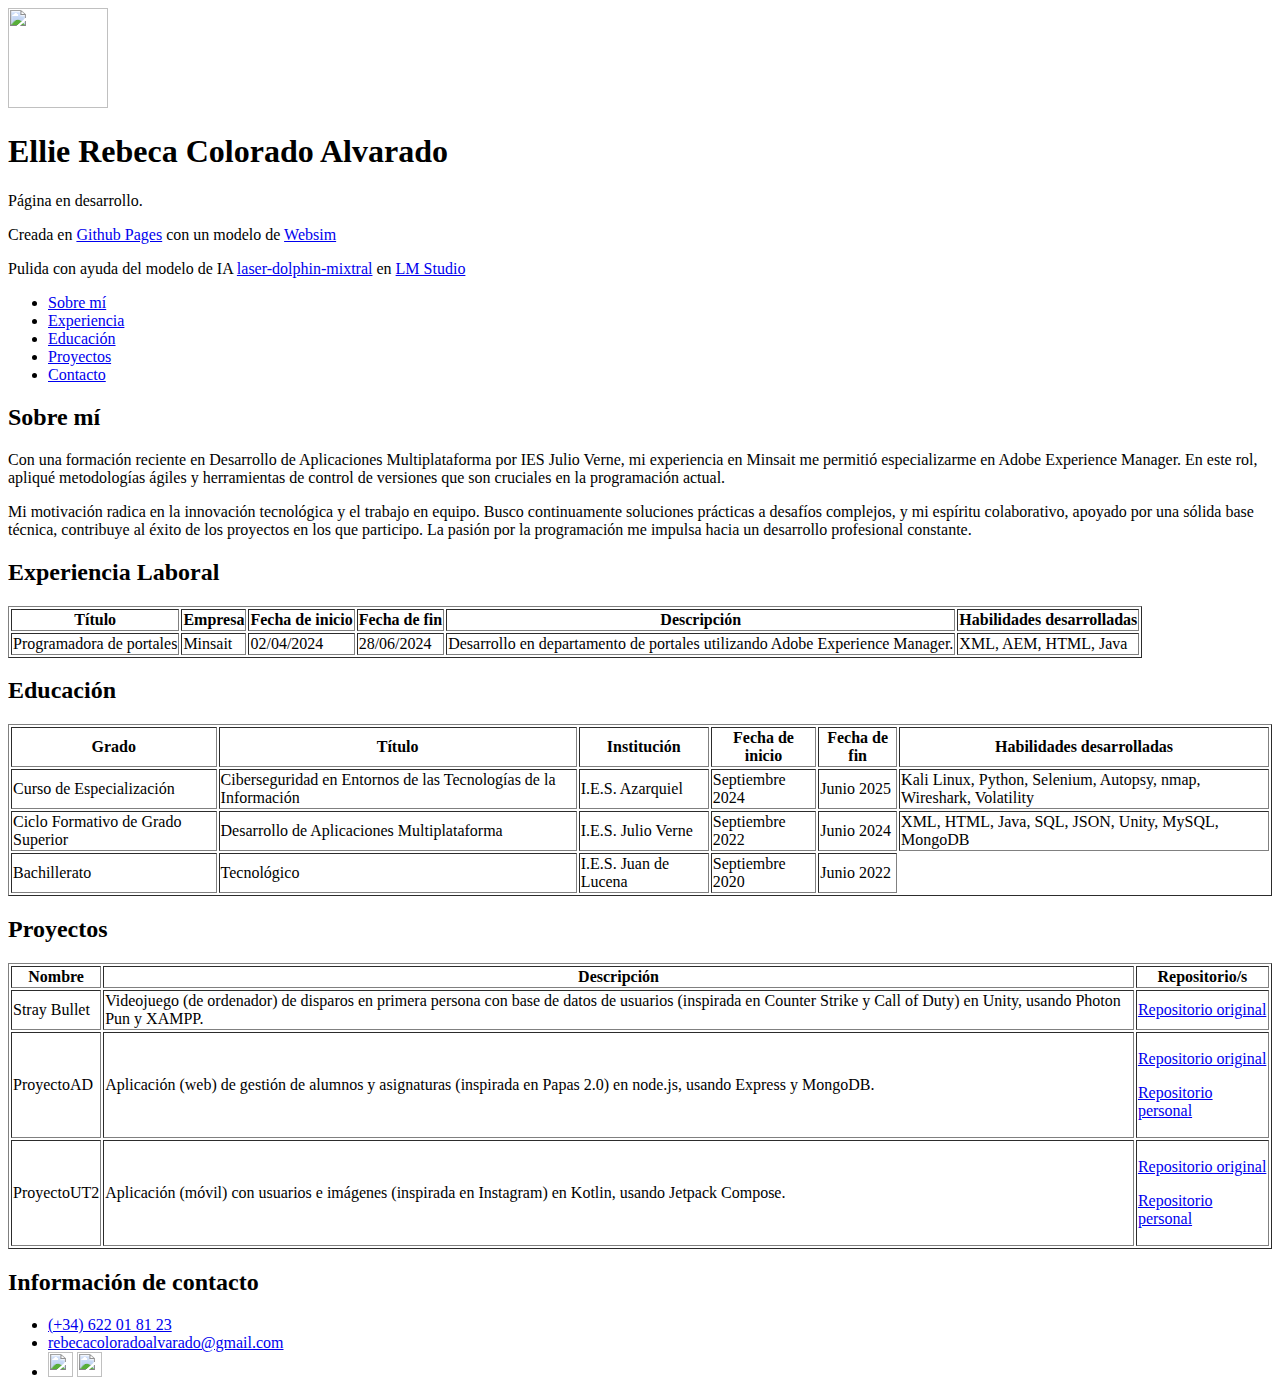
==== index.html @ 66a4c201 "Sustituido elliecolorado.github.io por elliecolorado" ====
<!DOCTYPE html>
<html lang="es">
  <head>
    <base href="https://elliecolorado/" />
    <meta charset="UTF-8" />
    <meta name="viewport" content="width=device-width, initial-scale=1.0" />
    <link rel="stylesheet" href="stylesheets/styles.css" />
    <title>Ellie Colorado - Desarrolladora de software</title>
  </head>

  <body>
    <header>
      <img width="100px" height="100px" src="images/FotoDePerfil.jpg" />
      <h1>Ellie Rebeca Colorado Alvarado</h1>
      <p>Página en desarrollo.</p>
      <p>Creada en <a href="https://pages.github.com">Github Pages</a> con un modelo de <a href="https://websim.ai/">Websim</a></p>
      <p>Pulida con ayuda del modelo de IA <a href="https://huggingface.co/TheBloke/laser-dolphin-mixtral-2x7b-dpo-GGUF">laser-dolphin-mixtral</a> en <a href="https://lmstudio.ai/">LM Studio</a></p>
    </header>
    <section id="nav">
      <nav>
        <ul>
          <li><a href="#about-me">Sobre mí</a></li>
          <li><a href="#experience">Experiencia</a></li>
          <li><a href="#education">Educación</a></li>
          <li><a href="#projects">Proyectos</a></li>
          <li><a href="#contact">Contacto</a></li>
        </ul>
      </nav>
    </section>

    <section id="about-me">
      <h2>Sobre mí</h2>
      <p>
        Con una formación reciente en Desarrollo de Aplicaciones Multiplataforma
        por IES Julio Verne, mi experiencia en Minsait me permitió
        especializarme en Adobe Experience Manager. En este rol, apliqué
        metodologías ágiles y herramientas de control de versiones que son
        cruciales en la programación actual.
      </p>
      <p>
        Mi motivación radica en la innovación tecnológica y el trabajo en
        equipo. Busco continuamente soluciones prácticas a desafíos complejos, y
        mi espíritu colaborativo, apoyado por una sólida base técnica,
        contribuye al éxito de los proyectos en los que participo. La pasión por
        la programación me impulsa hacia un desarrollo profesional constante.
      </p>
    </section>

    <section id="experience">
      <table border="1">
        <thead>
          <h2>Experiencia Laboral</h2>
        </thead>
        <tr>
          <th>Título</th>
          <th>Empresa</th>
          <th>Fecha de inicio</th>
          <th>Fecha de fin</th>
          <th>Descripción</th>
          <th>Habilidades desarrolladas</th>
        </tr>

        <tr>
          <td>Programadora de portales</td>
          <td>Minsait</td>
          <td>02/04/2024</td>
          <td>28/06/2024</td>
          <td>
            Desarrollo en departamento de portales utilizando Adobe Experience
            Manager.
          </td>
          <td>XML, AEM, HTML, Java</td>
        </tr>
      </table>
    </section>

    <section id="education">
      <table border="1">
        <thead>
          <h2>Educación</h2>
        </thead>
        <tr>
          <th>Grado</th>
          <th>Título</th>
          <th>Institución</th>
          <th>Fecha de inicio</th>
          <th>Fecha de fin</th>
          <th>Habilidades desarrolladas</th>
        </tr>
        <tr>
          <td>Curso de Especialización</td>
          <td>
            Ciberseguridad en Entornos de las Tecnologías de la Información
          </td>
          <td>I.E.S. Azarquiel</td>
          <td>Septiembre 2024</td>
          <td>Junio 2025</td>
          <td>
            Kali Linux, Python, Selenium, Autopsy, nmap, Wireshark, Volatility
          </td>
        </tr>

        <tr>
          <td>Ciclo Formativo de Grado Superior</td>
          <td>Desarrollo de Aplicaciones Multiplataforma</td>
          <td>I.E.S. Julio Verne</td>
          <td>Septiembre 2022</td>
          <td>Junio 2024</td>
          <td>XML, HTML, Java, SQL, JSON, Unity, MySQL, MongoDB</td>
        </tr>
        <tr>
          <td>Bachillerato</td>
          <td>Tecnológico</td>
          <td>I.E.S. Juan de Lucena</td>
          <td>Septiembre 2020</td>
          <td>Junio 2022</td>
        </tr>
      </table>
    </section>

    <section id="projects">
      <table border="1">
        <thead>
          <h2>Proyectos</h2>
        </thead>

        <tr>
          <th>Nombre</th>
          <th>Descripción</th>
          <th>Repositorio/s</th>
        </tr>

        <tr>
          <td>Stray Bullet</td>
          <td>
            Videojuego (de ordenador) de disparos en primera persona con base de
            datos de usuarios (inspirada en Counter Strike y Call of Duty) en
            Unity, usando Photon Pun y XAMPP.
          </td>
          <td>
            <a href="https://github.com/EllieColorado/Stray_Bullet"
              >Repositorio original</a
            >
          </td>
        </tr>

        <tr>
          <td>ProyectoAD</td>
          <td>
            Aplicación (web) de gestión de alumnos y asignaturas (inspirada en
            Papas 2.0) en node.js, usando Express y MongoDB.
          </td>
          <td>
            <p>
              <a href="https://github.com/OverlordKato/ProyectoAD"
                >Repositorio original</a
              >
            </p>
            <p>
              <a href="https://github.com/EllieColorado/ProyectoAD"
                >Repositorio personal</a
              >
            </p>
          </td>
        </tr>

        <tr>
          <td>ProyectoUT2</td>
          <td>
            Aplicación (móvil) con usuarios e imágenes (inspirada en Instagram)
            en Kotlin, usando Jetpack Compose.
          </td>
          <td>
            <p>
              <a href="https://github.com/ricardodr13/ProjectoUT2"
                >Repositorio original</a
              >
            </p>
            <p>
              <a href="https://github.com/EllieColorado/ProjectoUT2"
                >Repositorio personal</a
              >
            </p>
          </td>
        </tr>
      </table>
    </section>
    <section id="contact">
      <h2>Información de contacto</h2>
      <ul>
        <li><a href="tel:+34622018123">(+34) 622 01 81 23</a></li>
        <li>
          <a href="mailto:rebecacoloradoalvarado@gmail.com"
            >rebecacoloradoalvarado@gmail.com</a
          >
        </li>
        <li>
          <a href="https://www.linkedin.com/in/elliecolorado"
            ><img width="25px" height="25px" src="images/LogoLinkedin.png"
          /></a>
          <a href="https://wa.me/34622018123"
            ><img width="25px" height="25px" src="images/LogoWhatsapp.png"
          /></a>
        </li>
      </ul>
    </section>
  </body>
</html>
---- stylesheets/styles.css ----
body {
  font-family: Arial, sans-serif;
  line-height: 1.6;
  color: white;
  max-width: 800px;
  margin: 0 auto;
  padding: 20px;
  background-color: #2c3e50;
}

header {
  background-color: #3498db;
  color: white;
  text-align: center;
  padding: 1rem;
  margin-bottom: 2rem;
  border-radius: 5px;
}

h1 {
  margin: 0;
}

h2 {
  color: #3498db;
  border-bottom: 2px solid #3498db;
  padding-bottom: 0.5rem;
}

section {
  background-color: #34495e;
  margin-bottom: 2rem;
  padding: 1rem;
  border-radius: 5px;
  box-shadow: 0 2px 5px rgba(0, 0, 0, 0.1);
}

ul {
  list-style-type: none;
  padding-left: 0;
}

li {
  margin-bottom: 0.5rem;
}

.profile-photo {
  width: 100px;
  height: 100px;
}

nav ul {
  display: flex;
}

nav a {
  padding: 15px;
}

table{
  border-style: solid;
  border: 1
}
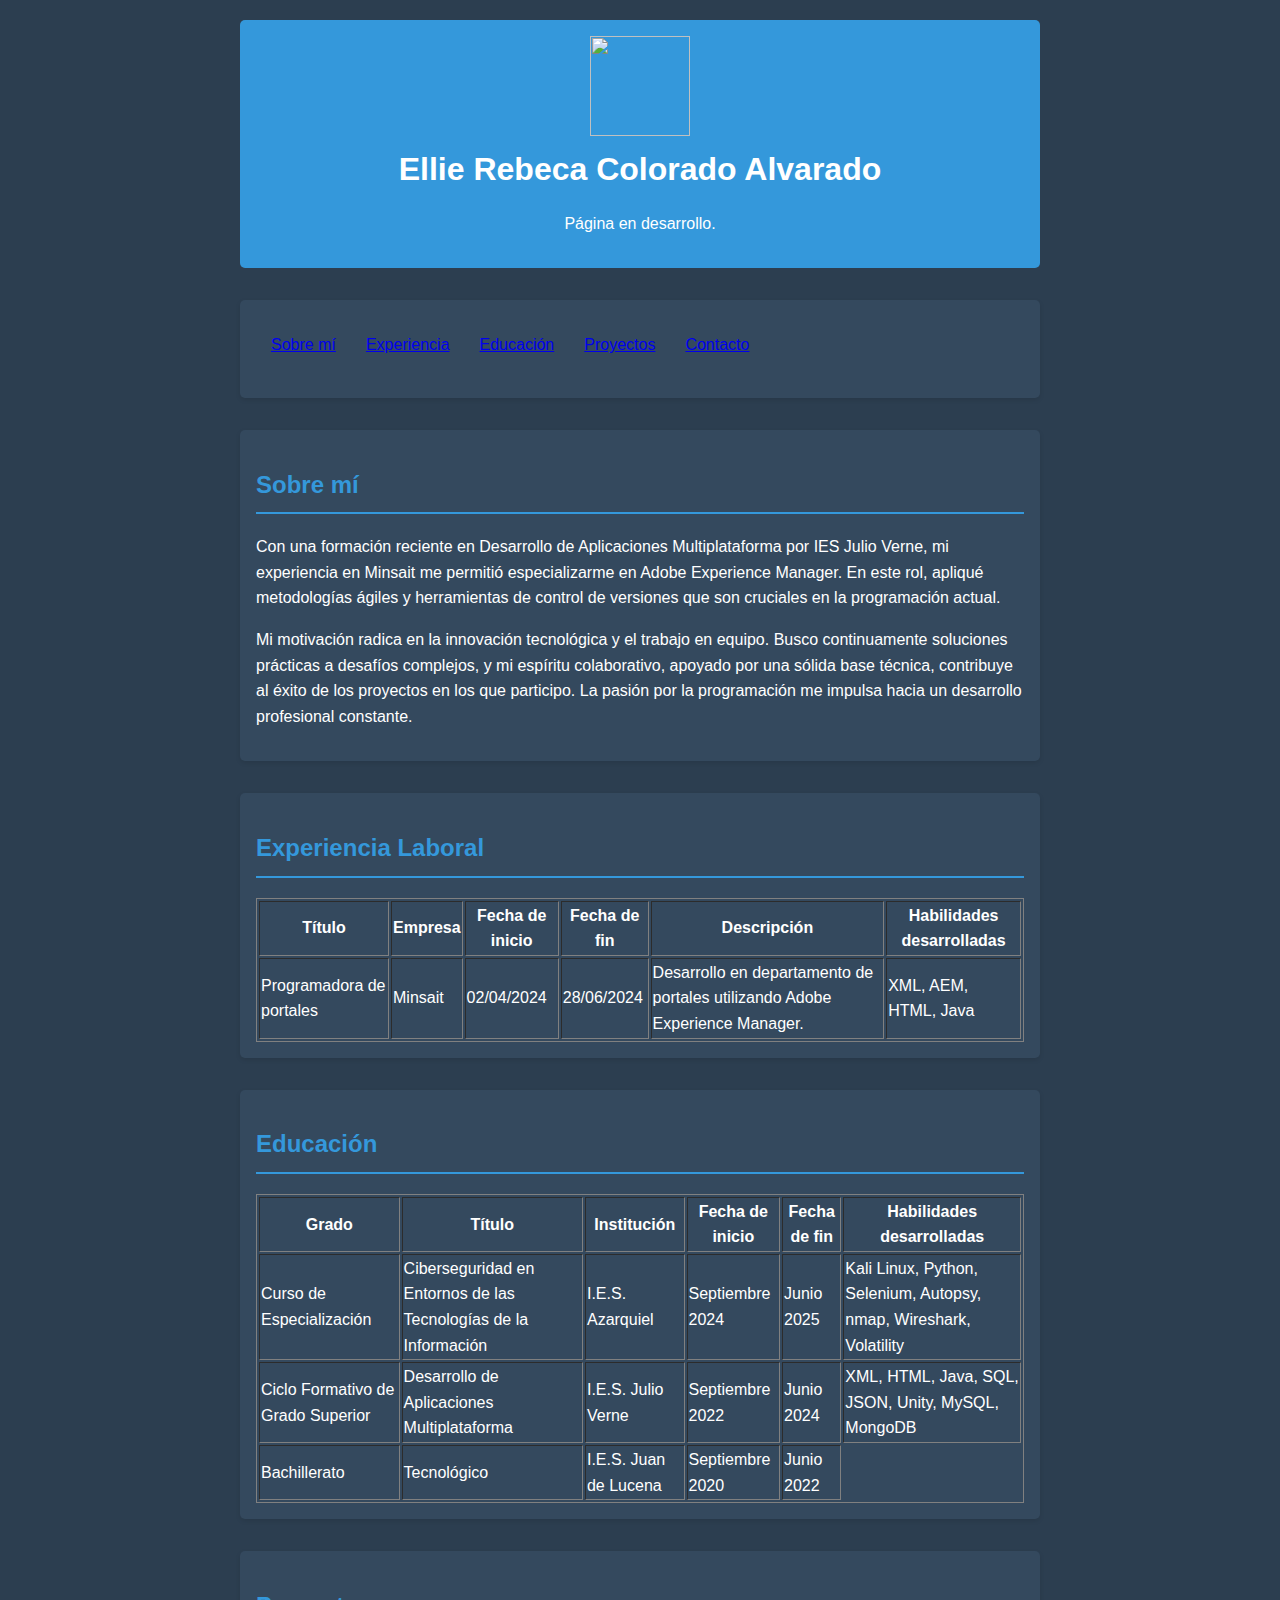
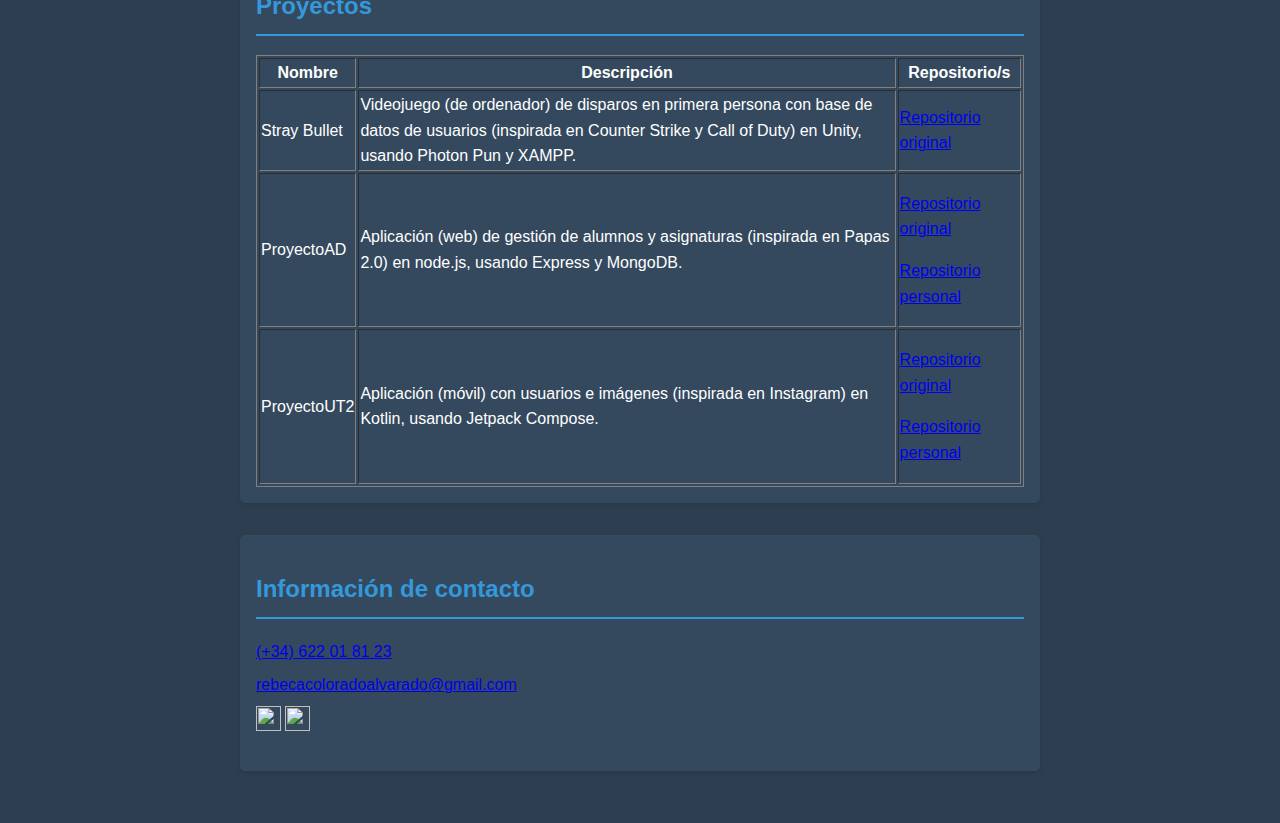
==== commit 7408e212: "Update index.html" ====
--- a/index.html
+++ b/index.html
@@ -1,7 +1,6 @@
 <!DOCTYPE html>
 <html lang="es">
   <head>
-    <base href="https://elliecolorado/" />
     <meta charset="UTF-8" />
     <meta name="viewport" content="width=device-width, initial-scale=1.0" />
     <link rel="stylesheet" href="stylesheets/styles.css" />
@@ -13,8 +12,6 @@
       <img width="100px" height="100px" src="images/FotoDePerfil.jpg" />
       <h1>Ellie Rebeca Colorado Alvarado</h1>
       <p>Página en desarrollo.</p>
-      <p>Creada en <a href="https://pages.github.com">Github Pages</a> con un modelo de <a href="https://websim.ai/">Websim</a></p>
-      <p>Pulida con ayuda del modelo de IA <a href="https://huggingface.co/TheBloke/laser-dolphin-mixtral-2x7b-dpo-GGUF">laser-dolphin-mixtral</a> en <a href="https://lmstudio.ai/">LM Studio</a></p>
     </header>
     <section id="nav">
       <nav>
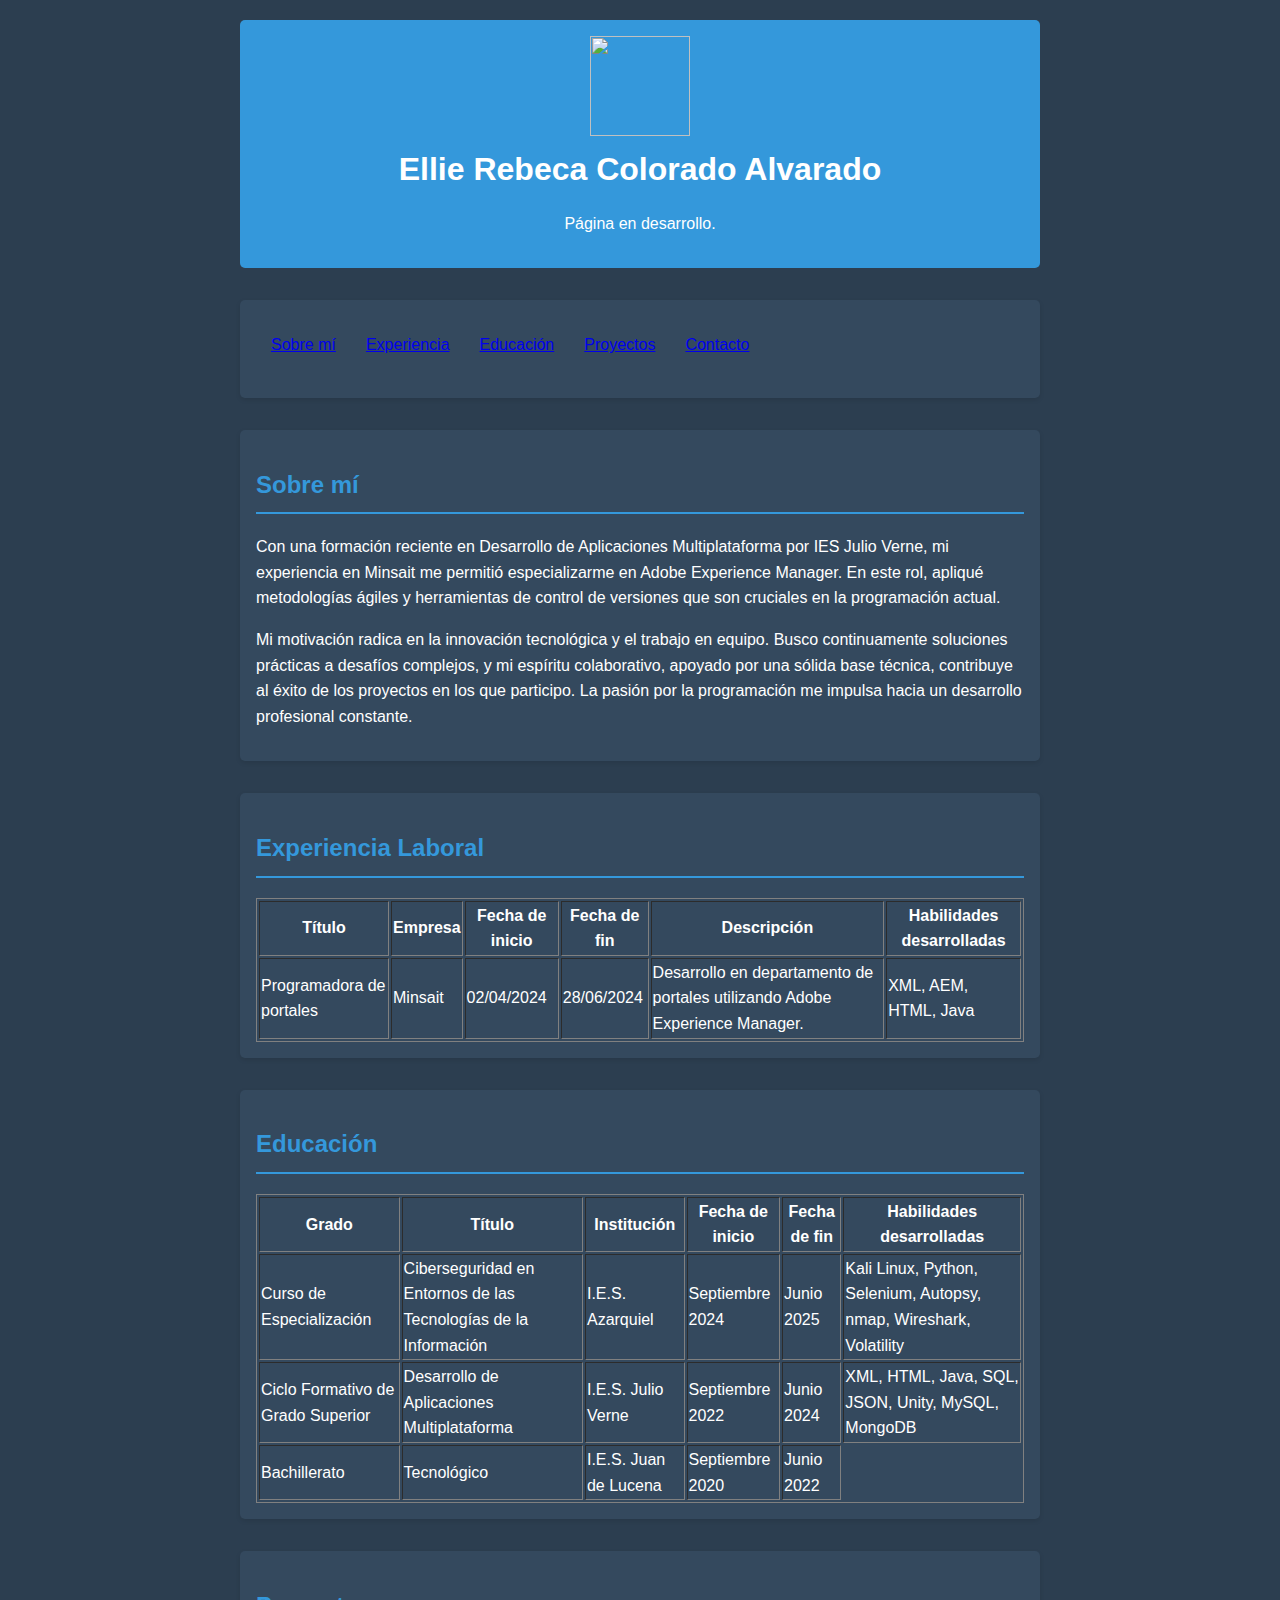
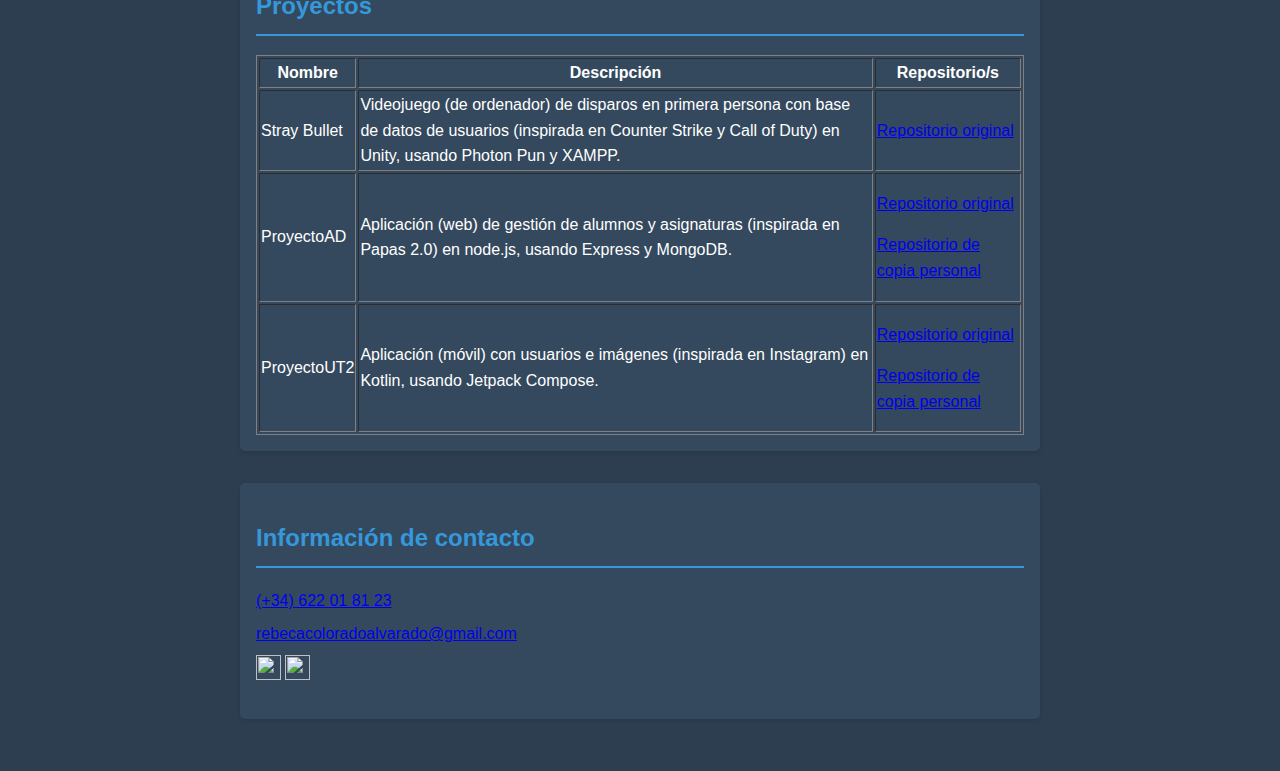
==== commit bcd20ade: "Actualizados enlaces a repositorios personales" ====
--- a/index.html
+++ b/index.html
@@ -135,7 +135,7 @@
             Unity, usando Photon Pun y XAMPP.
           </td>
           <td>
-            <a href="https://github.com/EllieColorado/Stray_Bullet"
+            <a href="https://codeberg.org/EllieColorado/Stray_Bullet"
               >Repositorio original</a
             >
           </td>
@@ -154,8 +154,8 @@
               >
             </p>
             <p>
-              <a href="https://github.com/EllieColorado/ProyectoAD"
-                >Repositorio personal</a
+              <a href="https://codeberg.org/EllieColorado/ProyectoAD"
+                >Repositorio de copia personal</a
               >
             </p>
           </td>
@@ -174,8 +174,8 @@
               >
             </p>
             <p>
-              <a href="https://github.com/EllieColorado/ProjectoUT2"
-                >Repositorio personal</a
+              <a href="https://codeberg.org/EllieColorado/ProjectoUT2"
+                >Repositorio de copia personal</a
               >
             </p>
           </td>
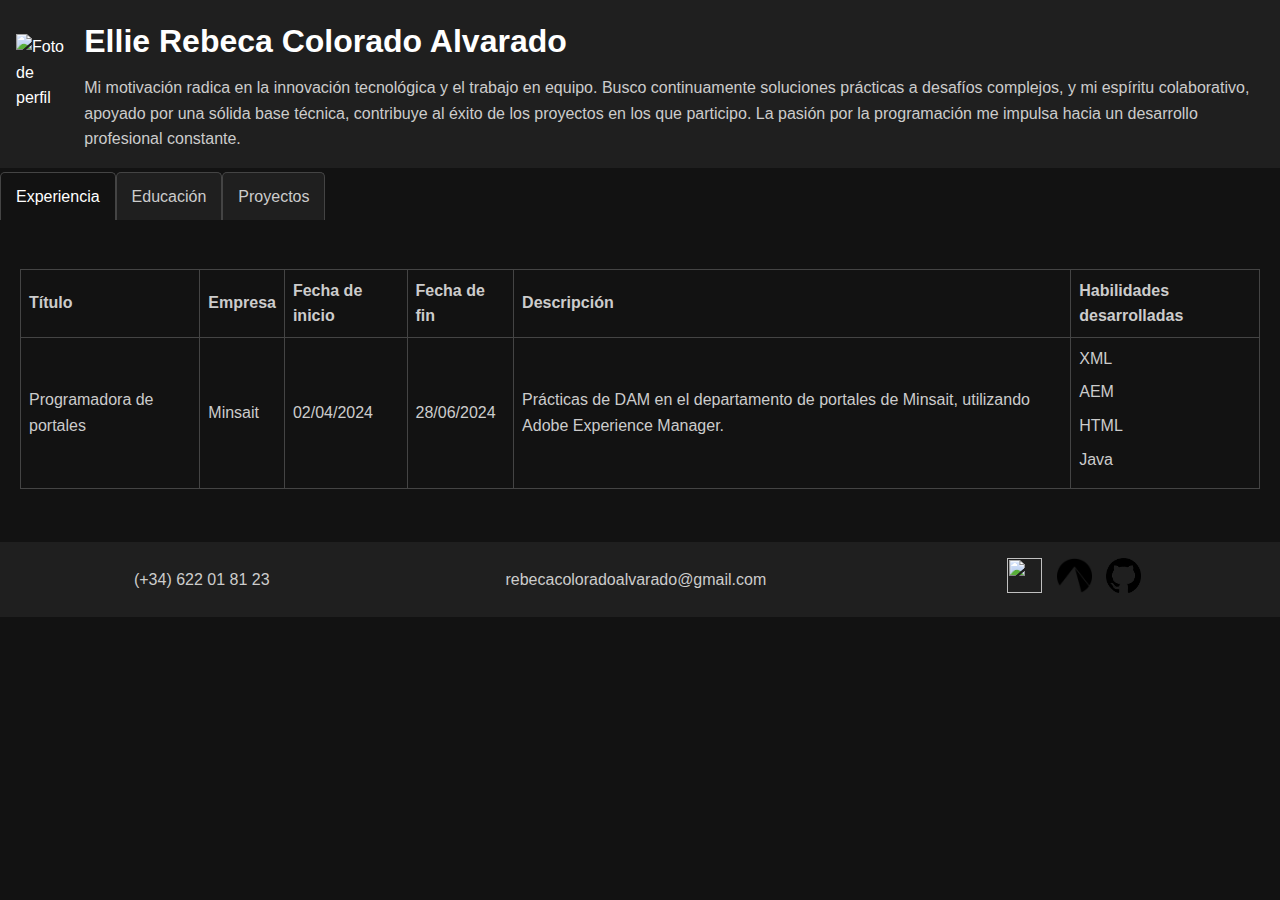
==== commit 5a32305c: "Mejorada la web (alineación a la izquierda, "modo oscuro", pestañas que aparecen y desaparecen, foot" ====
--- a/index.html
+++ b/index.html
@@ -1,205 +1,184 @@
 <!DOCTYPE html>
 <html lang="es">
-  <head>
-    <meta charset="UTF-8" />
-    <meta name="viewport" content="width=device-width, initial-scale=1.0" />
-    <link rel="stylesheet" href="stylesheets/styles.css" />
-    <title>Ellie Colorado - Desarrolladora de software</title>
-  </head>
 
-  <body>
-    <header>
-      <img width="100px" height="100px" src="images/FotoDePerfil.jpg" />
-      <h1>Ellie Rebeca Colorado Alvarado</h1>
-      <p>Página en desarrollo.</p>
-    </header>
-    <section id="nav">
-      <nav>
-        <ul>
-          <li><a href="#about-me">Sobre mí</a></li>
-          <li><a href="#experience">Experiencia</a></li>
-          <li><a href="#education">Educación</a></li>
-          <li><a href="#projects">Proyectos</a></li>
-          <li><a href="#contact">Contacto</a></li>
-        </ul>
-      </nav>
-    </section>
+<head>
+  <meta charset="UTF-8" />
+  <meta name="viewport" content="width=device-width, initial-scale=1.0" />
+  <link rel="stylesheet" href="stylesheets/styles.css" />
+  <link rel="shortcut icon" href="images/favicon.ico" type="image/x-icon">
+  <link rel="icon" href="images/favicon.ico" type="image/x-icon">
+  <title>Ellie Colorado - Desarrolladora de software</title>
+</head>
 
-    <section id="about-me">
-      <h2>Sobre mí</h2>
+<body>
+  <header>
+    <div class="header-content">
+      <img class="profile-photo" src="images/FotoDePerfil.jpg" alt="Foto de perfil" />
+      <div class="header-text">
+        <h1>Ellie Rebeca Colorado Alvarado</h1>
+        <p>
+          Mi motivación radica en la innovación tecnológica y el trabajo en equipo.
+          Busco continuamente soluciones prácticas a desafíos complejos, y mi
+          espíritu colaborativo, apoyado por una sólida base técnica, contribuye
+          al éxito de los proyectos en los que participo. La pasión por la
+          programación me impulsa hacia un desarrollo profesional constante.
+        </p>
+      </div>
+    </div>
+  </header>
+  <section id="nav">
+    <nav>
+      <ul>
+        <li><a href="#" class="active" onclick="openTab('experience')">Experiencia</a></li>
+        <li><a href="#" onclick="openTab('education')">Educación</a></li>
+        <li><a href="#" onclick="openTab('projects')">Proyectos</a></li>
+      </ul>
+    </nav>
+  </section>
+
+  <section id="experience" class="tab-content active">
+    <table>
+      <tr>
+        <th>Título</th>
+        <th>Empresa</th>
+        <th>Fecha de inicio</th>
+        <th>Fecha de fin</th>
+        <th>Descripción</th>
+        <th>Habilidades desarrolladas</th>
+      </tr>
+      <tr>
+        <td>Programadora de portales</td>
+        <td>Minsait</td>
+        <td>02/04/2024</td>
+        <td>28/06/2024</td>
+        <td>Prácticas de DAM en el departamento de portales de Minsait, utilizando Adobe Experience Manager.</td>
+        <td>
+          <ul>
+            <li>XML</li>
+            <li>AEM</li>
+            <li>HTML</li>
+            <li>Java</li>
+          </ul>
+        </td>
+      </tr>
+    </table>
+  </section>
+
+  <section id="education" class="tab-content">
+    <table>
+      <tr>
+        <th>Grado</th>
+        <th>Título</th>
+        <th>Institución</th>
+        <th>Fecha de inicio</th>
+        <th>Fecha de fin</th>
+        <th>Habilidades desarrolladas</th>
+      </tr>
+      <tr>
+        <td>Curso de Especialización</td>
+        <td>
+          Ciberseguridad en Entornos de las Tecnologías de la Información
+        </td>
+        <td>I.E.S. Azarquiel</td>
+        <td>Septiembre 2024</td>
+        <td>Junio 2025</td>
+        <td>
+          <ul>
+            <li>Kali Linux</li>
+            <li>Python</li>
+            <li>Selenium</li>
+            <li>Autopsy</li>
+            <li>nmap</li>
+            <li>Wireshark</li>
+            <li>Volatility</li>
+          </ul>
+        </td>
+      </tr>
+      <tr>
+        <td>Ciclo Formativo de Grado Superior</td>
+        <td>Desarrollo de Aplicaciones Multiplataforma</td>
+        <td>I.E.S. Julio Verne</td>
+        <td>Septiembre 2022</td>
+        <td>Junio 2024</td>
+        <td>
+          <ul>
+            <li>XML</li>
+            <li>HTML</li>
+            <li>Java</li>
+            <li>SQL</li>
+            <li>JSON</li>
+            <li>Unity</li>
+            <li>MySQL</li>
+            <li>MongoDB</li>
+          </ul>
+        </td>
+      </tr>
+      <tr>
+        <td>Bachillerato</td>
+        <td>Tecnológico</td>
+        <td>I.E.S. Juan de Lucena</td>
+        <td>Septiembre 2020</td>
+        <td>Junio 2022</td>
+      </tr>
+    </table>
+  </section>
+
+  <section id="projects" class="tab-content">
+    <table>
+      <tr>
+        <th>Nombre</th>
+        <th>Descripción</th>
+        <th>Repositorio/s</th>
+      </tr>
+      <tr>
+        <td>Stray Bullet</td>
+        <td>Videojuego de disparos en primera persona con base de datos MySQL, en Unity, usando Photon Pun y XAMPP.</td>
+        <td>
+          <ul>
+            <li><a href="https://codeberg.org/EllieColorado/Stray_Bullet">Repositorio original</a></li>
+          </ul>
+        </td>
+      </tr>
+      <tr>
+        <td>ProyectoAD</td>
+        <td>Aplicación (web) de gestión de alumnos y asignaturas (inspirada en Papas 2.0) en node.js, usando Express y
+          MongoDB.</td>
+        <td>
+          <ul>
+            <li><a href="https://github.com/OverlordKato/ProyectoAD">Repositorio original</a></li>
+            <li><a href="https://codeberg.org/EllieColorado/ProyectoAD">Repositorio de copia personal</a></li>
+          </ul>
+        </td>
+      </tr>
+      <tr>
+        <td>ProyectoUT2</td>
+        <td>Prototipo de aplicación (móvil) con usuarios e imágenes (inspirada en Instagram)
+          en Kotlin, usando Jetpack Compose.
+        </td>
+        <td>
+          <ul>
+            <li><a href="https://github.com/ricardodr13/ProjectoUT2">Repositorio original</a></li>
+            <li><a href="https://codeberg.org/EllieColorado/ProjectoUT2">Repositorio de copia personal</a></li>
+          </ul>
+        </td>
+      </tr>
+    </table>
+  </section>
+
+  <footer>
+    <div class="footer-content">
+      <p><a href="tel:+34622018123">(+34) 622 01 81 23</a></p>
+      <p><a href="mailto:rebecacoloradoalvarado@gmail.com">rebecacoloradoalvarado@gmail.com</a></p>
       <p>
-        Con una formación reciente en Desarrollo de Aplicaciones Multiplataforma
-        por IES Julio Verne, mi experiencia en Minsait me permitió
-        especializarme en Adobe Experience Manager. En este rol, apliqué
-        metodologías ágiles y herramientas de control de versiones que son
-        cruciales en la programación actual.
+        <a class="logo-mini" href="https://www.linkedin.com/in/elliecolorado"><img src="images/LogoLinkedin.png" ></a>
+        <a class="logo-mini" href="https://codeberg.org/EllieColorado"><img src="images/LogoCodeberg.png"></a>
+        <a class="logo-mini" href="https://github.com/EllieColorado"><img src="images/LogoGithub.png"></a>
       </p>
-      <p>
-        Mi motivación radica en la innovación tecnológica y el trabajo en
-        equipo. Busco continuamente soluciones prácticas a desafíos complejos, y
-        mi espíritu colaborativo, apoyado por una sólida base técnica,
-        contribuye al éxito de los proyectos en los que participo. La pasión por
-        la programación me impulsa hacia un desarrollo profesional constante.
-      </p>
-    </section>
+    </div>
+  </footer>
+  
 
-    <section id="experience">
-      <table border="1">
-        <thead>
-          <h2>Experiencia Laboral</h2>
-        </thead>
-        <tr>
-          <th>Título</th>
-          <th>Empresa</th>
-          <th>Fecha de inicio</th>
-          <th>Fecha de fin</th>
-          <th>Descripción</th>
-          <th>Habilidades desarrolladas</th>
-        </tr>
+  <script src="scripts/scripts.js"></script>
+</body>
 
-        <tr>
-          <td>Programadora de portales</td>
-          <td>Minsait</td>
-          <td>02/04/2024</td>
-          <td>28/06/2024</td>
-          <td>
-            Desarrollo en departamento de portales utilizando Adobe Experience
-            Manager.
-          </td>
-          <td>XML, AEM, HTML, Java</td>
-        </tr>
-      </table>
-    </section>
-
-    <section id="education">
-      <table border="1">
-        <thead>
-          <h2>Educación</h2>
-        </thead>
-        <tr>
-          <th>Grado</th>
-          <th>Título</th>
-          <th>Institución</th>
-          <th>Fecha de inicio</th>
-          <th>Fecha de fin</th>
-          <th>Habilidades desarrolladas</th>
-        </tr>
-        <tr>
-          <td>Curso de Especialización</td>
-          <td>
-            Ciberseguridad en Entornos de las Tecnologías de la Información
-          </td>
-          <td>I.E.S. Azarquiel</td>
-          <td>Septiembre 2024</td>
-          <td>Junio 2025</td>
-          <td>
-            Kali Linux, Python, Selenium, Autopsy, nmap, Wireshark, Volatility
-          </td>
-        </tr>
-
-        <tr>
-          <td>Ciclo Formativo de Grado Superior</td>
-          <td>Desarrollo de Aplicaciones Multiplataforma</td>
-          <td>I.E.S. Julio Verne</td>
-          <td>Septiembre 2022</td>
-          <td>Junio 2024</td>
-          <td>XML, HTML, Java, SQL, JSON, Unity, MySQL, MongoDB</td>
-        </tr>
-        <tr>
-          <td>Bachillerato</td>
-          <td>Tecnológico</td>
-          <td>I.E.S. Juan de Lucena</td>
-          <td>Septiembre 2020</td>
-          <td>Junio 2022</td>
-        </tr>
-      </table>
-    </section>
-
-    <section id="projects">
-      <table border="1">
-        <thead>
-          <h2>Proyectos</h2>
-        </thead>
-
-        <tr>
-          <th>Nombre</th>
-          <th>Descripción</th>
-          <th>Repositorio/s</th>
-        </tr>
-
-        <tr>
-          <td>Stray Bullet</td>
-          <td>
-            Videojuego (de ordenador) de disparos en primera persona con base de
-            datos de usuarios (inspirada en Counter Strike y Call of Duty) en
-            Unity, usando Photon Pun y XAMPP.
-          </td>
-          <td>
-            <a href="https://codeberg.org/EllieColorado/Stray_Bullet"
-              >Repositorio original</a
-            >
-          </td>
-        </tr>
-
-        <tr>
-          <td>ProyectoAD</td>
-          <td>
-            Aplicación (web) de gestión de alumnos y asignaturas (inspirada en
-            Papas 2.0) en node.js, usando Express y MongoDB.
-          </td>
-          <td>
-            <p>
-              <a href="https://github.com/OverlordKato/ProyectoAD"
-                >Repositorio original</a
-              >
-            </p>
-            <p>
-              <a href="https://codeberg.org/EllieColorado/ProyectoAD"
-                >Repositorio de copia personal</a
-              >
-            </p>
-          </td>
-        </tr>
-
-        <tr>
-          <td>ProyectoUT2</td>
-          <td>
-            Aplicación (móvil) con usuarios e imágenes (inspirada en Instagram)
-            en Kotlin, usando Jetpack Compose.
-          </td>
-          <td>
-            <p>
-              <a href="https://github.com/ricardodr13/ProjectoUT2"
-                >Repositorio original</a
-              >
-            </p>
-            <p>
-              <a href="https://codeberg.org/EllieColorado/ProjectoUT2"
-                >Repositorio de copia personal</a
-              >
-            </p>
-          </td>
-        </tr>
-      </table>
-    </section>
-    <section id="contact">
-      <h2>Información de contacto</h2>
-      <ul>
-        <li><a href="tel:+34622018123">(+34) 622 01 81 23</a></li>
-        <li>
-          <a href="mailto:rebecacoloradoalvarado@gmail.com"
-            >rebecacoloradoalvarado@gmail.com</a
-          >
-        </li>
-        <li>
-          <a href="https://www.linkedin.com/in/elliecolorado"
-            ><img width="25px" height="25px" src="images/LogoLinkedin.png"
-          /></a>
-          <a href="https://wa.me/34622018123"
-            ><img width="25px" height="25px" src="images/LogoWhatsapp.png"
-          /></a>
-        </li>
-      </ul>
-    </section>
-  </body>
-</html>
+</html>--- a/stylesheets/styles.css
+++ b/stylesheets/styles.css
@@ -1,63 +1,150 @@
 body {
-  font-family: Arial, sans-serif;
+  font-family: Arial;
   line-height: 1.6;
-  color: white;
-  max-width: 800px;
-  margin: 0 auto;
-  padding: 20px;
-  background-color: #2c3e50;
+  color: #cccccc;
+  background-color: #121212;
+  margin: 0;
+  padding: 0;
 }
 
 header {
-  background-color: #3498db;
-  color: white;
-  text-align: center;
+  background-color: #1f1f1f;
+  color: #ffffff;
   padding: 1rem;
-  margin-bottom: 2rem;
-  border-radius: 5px;
+  margin-bottom: 1rem;
 }
 
-h1 {
+.header-content {
+  display: flex;
+  align-items: center;
+}
+
+.profile-photo {
+  width: 100px;
+  height: 100px;
+  margin-right: 20px; /* Espacio entre la foto y el texto */
+}
+
+.header-text h1 {
   margin: 0;
+  color: #ffffff;
+}
+
+.header-text p {
+  margin: 0.5rem 0 0 0;
+  color: #cccccc;
 }
 
 h2 {
-  color: #3498db;
-  border-bottom: 2px solid #3498db;
+  color: #cccccc;
+  border-bottom: 2px solid #444444;
   padding-bottom: 0.5rem;
 }
 
 section {
-  background-color: #34495e;
   margin-bottom: 2rem;
-  padding: 1rem;
-  border-radius: 5px;
-  box-shadow: 0 2px 5px rgba(0, 0, 0, 0.1);
+  padding: 0;
 }
 
 ul {
   list-style-type: none;
   padding-left: 0;
+  margin: 0;
 }
 
 li {
   margin-bottom: 0.5rem;
 }
 
-.profile-photo {
-  width: 100px;
-  height: 100px;
-}
-
 nav ul {
   display: flex;
+  margin: 0;
+  padding: 0;
 }
 
 nav a {
   padding: 15px;
+  color: #cccccc;
+  text-decoration: none;
+  border: 1px solid #444444;
+  border-bottom: none;
+  border-top-left-radius: 5px;
+  border-top-right-radius: 5px;
+  background-color: #1f1f1f;
+  position: relative;
+  z-index: 1;
 }
 
-table{
+nav a.active {
+  color: #ffffff;
+  border: 1px solid #444444;
+  border-bottom: none;
+  border-top-left-radius: 5px;
+  border-top-right-radius: 5px;
+  background-color: #121212;
+  z-index: 2;
+}
+
+nav a:hover {
+  background-color: #333333;
+}
+
+table {
   border-style: solid;
-  border: 1
+  border: 1px solid #444444;
+  width: 100%;
+  border-collapse: collapse;
+}
+
+table th, table td {
+  border: 1px solid #444444;
+  padding: 8px;
+  text-align: left;
+}
+
+.tab-content {
+  display: none;
+  border: none;
+  padding: 20px;
+  background-color: #121212;
+  position: relative;
+  top: -1px;
+  z-index: 0;
+}
+
+.tab-content.active {
+  display: block;
+}
+
+footer {
+  background-color: #1f1f1f;
+  color: #cccccc;
+  padding: 1rem;
+  text-align: center;
+}
+
+.footer-content {
+  display: flex;
+  justify-content: space-around;
+  align-items: center;
+}
+
+.footer-content p {
+  margin: 0;
+}
+
+.footer-content a {
+  color: #cccccc;
+  text-decoration: none;
+}
+
+.footer-content a:hover {
+  color: #ffffff;
+}
+
+.logo-mini img{
+  height: 35px;
+  width: 35px;
+  padding-left: 5px;
+  padding-right: 5px;
 }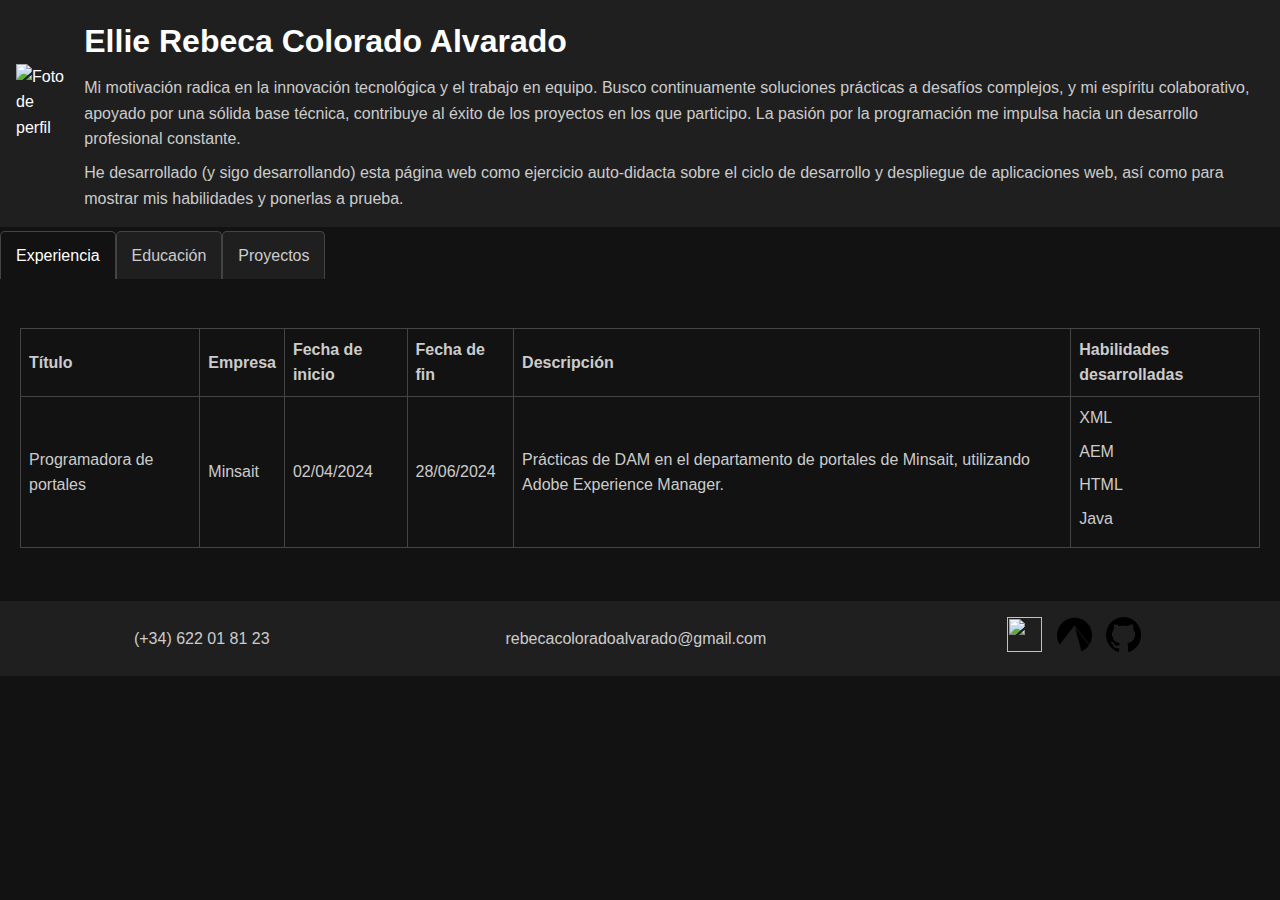
==== commit 61e8f1fa: "Descripción modificada" ====
--- a/index.html
+++ b/index.html
@@ -23,6 +23,8 @@
           al éxito de los proyectos en los que participo. La pasión por la
           programación me impulsa hacia un desarrollo profesional constante.
         </p>
+        <p>He desarrollado (y sigo desarrollando) esta página web como ejercicio auto-didacta sobre el ciclo de
+          desarrollo y despliegue de aplicaciones web, así como para mostrar mis habilidades y ponerlas a prueba.</p>
       </div>
     </div>
   </header>
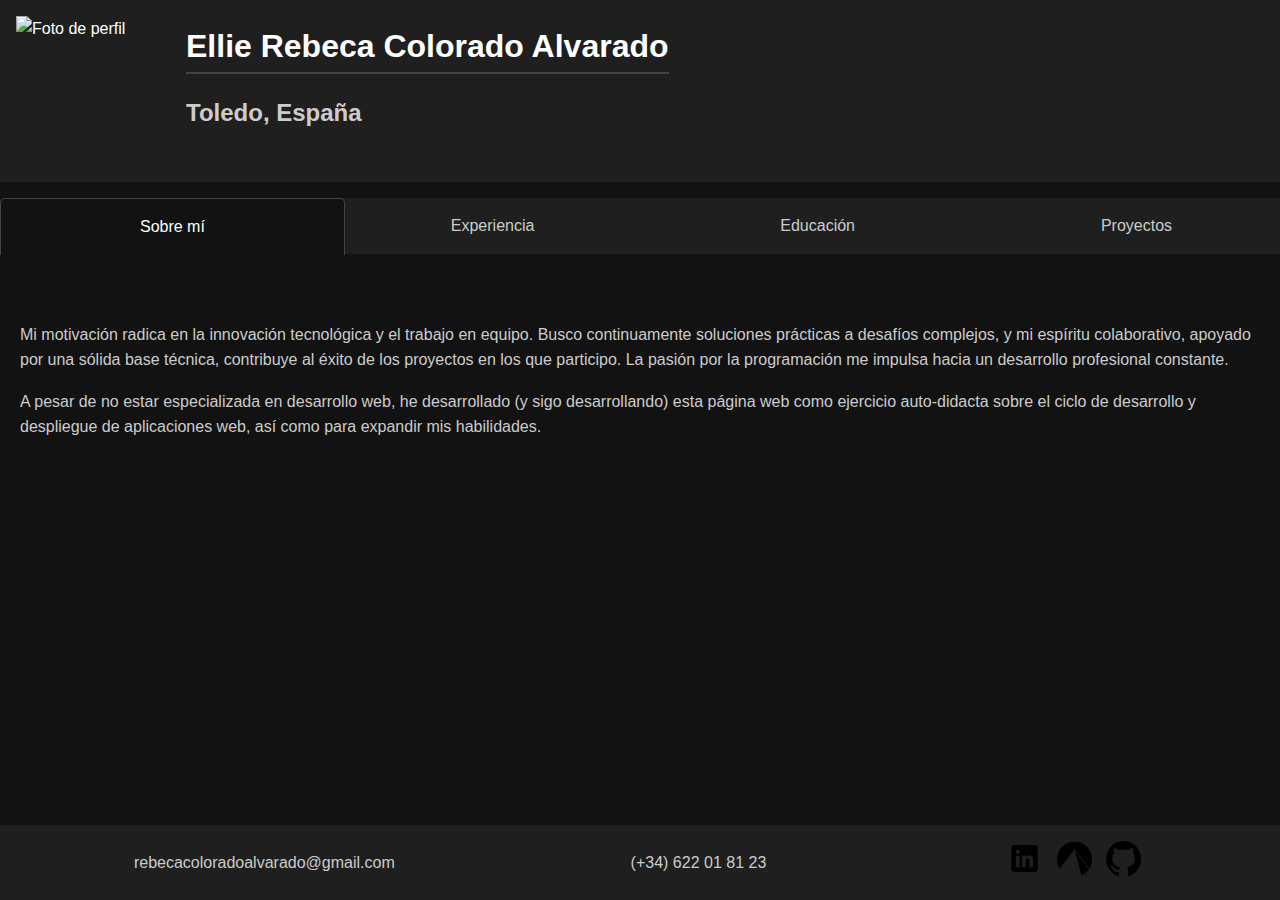
==== commit b3560419: "Versión 2 (el nav se ha extendido a lo ancho de la página, se ha cambiado cómo se muestran los proye" ====
--- a/index.html
+++ b/index.html
@@ -11,176 +11,231 @@
 </head>
 
 <body>
-  <header>
-    <div class="header-content">
-      <img class="profile-photo" src="images/FotoDePerfil.jpg" alt="Foto de perfil" />
-      <div class="header-text">
-        <h1>Ellie Rebeca Colorado Alvarado</h1>
-        <p>
-          Mi motivación radica en la innovación tecnológica y el trabajo en equipo.
-          Busco continuamente soluciones prácticas a desafíos complejos, y mi
-          espíritu colaborativo, apoyado por una sólida base técnica, contribuye
-          al éxito de los proyectos en los que participo. La pasión por la
-          programación me impulsa hacia un desarrollo profesional constante.
-        </p>
-        <p>He desarrollado (y sigo desarrollando) esta página web como ejercicio auto-didacta sobre el ciclo de
-          desarrollo y despliegue de aplicaciones web, así como para mostrar mis habilidades y ponerlas a prueba.</p>
-      </div>
-    </div>
-  </header>
-  <section id="nav">
-    <nav>
-      <ul>
-        <li><a href="#" class="active" onclick="openTab('experience')">Experiencia</a></li>
-        <li><a href="#" onclick="openTab('education')">Educación</a></li>
-        <li><a href="#" onclick="openTab('projects')">Proyectos</a></li>
-      </ul>
-    </nav>
-  </section>
-
-  <section id="experience" class="tab-content active">
-    <table>
-      <tr>
-        <th>Título</th>
-        <th>Empresa</th>
-        <th>Fecha de inicio</th>
-        <th>Fecha de fin</th>
-        <th>Descripción</th>
-        <th>Habilidades desarrolladas</th>
-      </tr>
-      <tr>
-        <td>Programadora de portales</td>
-        <td>Minsait</td>
-        <td>02/04/2024</td>
-        <td>28/06/2024</td>
-        <td>Prácticas de DAM en el departamento de portales de Minsait, utilizando Adobe Experience Manager.</td>
-        <td>
-          <ul>
-            <li>XML</li>
-            <li>AEM</li>
-            <li>HTML</li>
-            <li>Java</li>
-          </ul>
-        </td>
-      </tr>
-    </table>
-  </section>
-
-  <section id="education" class="tab-content">
-    <table>
-      <tr>
-        <th>Grado</th>
-        <th>Título</th>
-        <th>Institución</th>
-        <th>Fecha de inicio</th>
-        <th>Fecha de fin</th>
-        <th>Habilidades desarrolladas</th>
-      </tr>
-      <tr>
-        <td>Curso de Especialización</td>
-        <td>
-          Ciberseguridad en Entornos de las Tecnologías de la Información
-        </td>
-        <td>I.E.S. Azarquiel</td>
-        <td>Septiembre 2024</td>
-        <td>Junio 2025</td>
-        <td>
-          <ul>
-            <li>Kali Linux</li>
-            <li>Python</li>
-            <li>Selenium</li>
-            <li>Autopsy</li>
-            <li>nmap</li>
-            <li>Wireshark</li>
-            <li>Volatility</li>
-          </ul>
-        </td>
-      </tr>
-      <tr>
-        <td>Ciclo Formativo de Grado Superior</td>
-        <td>Desarrollo de Aplicaciones Multiplataforma</td>
-        <td>I.E.S. Julio Verne</td>
-        <td>Septiembre 2022</td>
-        <td>Junio 2024</td>
-        <td>
-          <ul>
-            <li>XML</li>
-            <li>HTML</li>
-            <li>Java</li>
-            <li>SQL</li>
-            <li>JSON</li>
-            <li>Unity</li>
-            <li>MySQL</li>
-            <li>MongoDB</li>
-          </ul>
-        </td>
-      </tr>
-      <tr>
-        <td>Bachillerato</td>
-        <td>Tecnológico</td>
-        <td>I.E.S. Juan de Lucena</td>
-        <td>Septiembre 2020</td>
-        <td>Junio 2022</td>
-      </tr>
-    </table>
-  </section>
-
-  <section id="projects" class="tab-content">
-    <table>
-      <tr>
-        <th>Nombre</th>
-        <th>Descripción</th>
-        <th>Repositorio/s</th>
-      </tr>
-      <tr>
-        <td>Stray Bullet</td>
-        <td>Videojuego de disparos en primera persona con base de datos MySQL, en Unity, usando Photon Pun y XAMPP.</td>
-        <td>
-          <ul>
-            <li><a href="https://codeberg.org/EllieColorado/Stray_Bullet">Repositorio original</a></li>
-          </ul>
-        </td>
-      </tr>
-      <tr>
-        <td>ProyectoAD</td>
-        <td>Aplicación (web) de gestión de alumnos y asignaturas (inspirada en Papas 2.0) en node.js, usando Express y
-          MongoDB.</td>
-        <td>
-          <ul>
-            <li><a href="https://github.com/OverlordKato/ProyectoAD">Repositorio original</a></li>
-            <li><a href="https://codeberg.org/EllieColorado/ProyectoAD">Repositorio de copia personal</a></li>
-          </ul>
-        </td>
-      </tr>
-      <tr>
-        <td>ProyectoUT2</td>
-        <td>Prototipo de aplicación (móvil) con usuarios e imágenes (inspirada en Instagram)
-          en Kotlin, usando Jetpack Compose.
-        </td>
-        <td>
-          <ul>
-            <li><a href="https://github.com/ricardodr13/ProjectoUT2">Repositorio original</a></li>
-            <li><a href="https://codeberg.org/EllieColorado/ProjectoUT2">Repositorio de copia personal</a></li>
-          </ul>
-        </td>
-      </tr>
-    </table>
-  </section>
+  <div class="container">
+    <header>
+      <div class="header-content">
+        <img class="profile-photo" src="images/FotoDePerfil.jpg" alt="Foto de perfil" />
+        <div class="header-text">
+          <h1>Ellie Rebeca Colorado Alvarado</h1>
+          <h2>Toledo, España</h2>
+        </div>
+      </div>
+    </header>
+    <section id="nav">
+      <nav>
+        <ul>
+          <li><a href="#" class="active" onclick="openTab('about-me')">Sobre mí</a></li>
+          <li><a href="#" onclick="openTab('experience')">Experiencia</a></li>
+          <li><a href="#" onclick="openTab('education')">Educación</a></li>
+          <li><a href="#" onclick="openTab('projects')">Proyectos</a></li>
+        </ul>
+      </nav>
+    </section>
+
+    <section id="about-me" class="tab-content active">
+      <p>
+        Mi motivación radica en la innovación tecnológica y el trabajo en equipo.
+        Busco continuamente soluciones prácticas a desafíos complejos, y mi
+        espíritu colaborativo, apoyado por una sólida base técnica, contribuye
+        al éxito de los proyectos en los que participo. La pasión por la
+        programación me impulsa hacia un desarrollo profesional constante.
+      </p>
+      <p>
+        A pesar de no estar especializada en desarrollo web, he desarrollado (y sigo desarrollando) esta página web como
+        ejercicio auto-didacta sobre el ciclo de desarrollo y despliegue de aplicaciones web, así como para expandir mis
+        habilidades.
+      </p>
+    </section>
+
+    <section id="experience" class="tab-content">
+      <table>
+        <tr>
+          <th>Empresa</th>
+          <th>Posición</th>
+          <th>Periodo</th>
+          <th>Descripción</th>
+          <th>Habilidades desarrolladas</th>
+        </tr>
+        <tr>
+          <td><img class="org-logo" src="images/logos/LogoMinsait.png"></td>
+          <td>Programadora de portales</td>
+          <td>02/04/2024 - 28/06/2024</td>
+          <td>Prácticas de DAM en el departamento de portales de Minsait.</td>
+          <td>
+            <ul>
+              <li>XML</li>
+              <li>AEM</li>
+              <li>HTML</li>
+              <li>Java</li>
+            </ul>
+          </td>
+        </tr>
+      </table>
+    </section>
+
+    <section id="education" class="tab-content">
+      <table>
+        <tr>
+          <th>Institución</th>
+          <th>Grado</th>
+          <th>Título</th>
+          <th>Periodo</th>
+          <th>Habilidades desarrolladas</th>
+        </tr>
+        <tr>
+          <td><img class="org-logo" src="images/logos/LogoAzarquiel.png"></td>
+          <td>Curso de Especialización</td>
+          <td>Ciberseguridad en Entornos de las Tecnologías de la Información</td>
+          <td> 09/2024-06/2025</td>
+          <td>
+            <ul>
+              <li>Kali Linux</li>
+              <li>Python</li>
+              <li>Selenium</li>
+              <li>Autopsy</li>
+              <li>nmap</li>
+              <li>Wireshark</li>
+              <li>Volatility</li>
+            </ul>
+          </td>
+        </tr>
+        <tr>
+          <td><img class="org-logo" src="images/logos/LogoJulioVerne.png"></td>
+          <td>Ciclo Formativo de Grado Superior</td>
+          <td>Desarrollo de Aplicaciones Multiplataforma</td>
+          <td>09/2022 - 06/2024</td>
+          <td>
+            <ul>
+              <li>XML</li>
+              <li>HTML</li>
+              <li>Java</li>
+              <li>SQL</li>
+              <li>JSON</li>
+              <li>Unity</li>
+              <li>MySQL</li>
+              <li>MongoDB</li>
+            </ul>
+          </td>
+        </tr>
+      </table>
+    </section>
+
+    <section id="projects" class="tab-content">
+      <div>
+        <h1>ProyectoAD</h1>
+        <p>Aplicación web de gestión de alumnos y asignaturas, inspirada en Papas 2.0.</p>
+        <h2>Habilidades desarrolladas</h2>
+        <ul class="horizontal-list">
+          <li>Node.js</li>
+          <li>MongoDB</li>
+          <li>Express</li>
+          <li>Javascript</li>
+        </ul>
+        <h2>Repositorios</h2>
+        <ul class="horizontal-list">
+          <li><a href="https://github.com/OverlordKato/ProyectoAD" target="_blank">Repositorio original</a></li>
+          <li><a href="https://codeberg.org/EllieColorado/ProyectoAD" target="_blank">Repositorio de copia personal</a>
+          </li>
+        </ul>
+      </div>
+
+      <div>
+        <h1>Stray Bullet</h1>
+        <p>Videojuego de disparos en primera persona con base de datos.</p>
+        <h2>Habilidades desarrolladas</h2>
+        <ul class="horizontal-list">
+          <li>PHP</li>
+          <li>Unity</li>
+          <li>MySQL</li>
+          <li>Photon Pun</li>
+          <li>XAMPP</li>
+        </ul>
+        <h2>Imágenes</h2>
+        <div class="scroll-container">
+          <img src="images\proyectos\Stray Bullet\img1.png">
+          <img src="images\proyectos\Stray Bullet\img2.png">
+          <img src="images\proyectos\Stray Bullet\img3.png">
+          <img src="images\proyectos\Stray Bullet\img4.png">
+          <img src="images\proyectos\Stray Bullet\img5.png">
+          <img src="images\proyectos\Stray Bullet\img6.png">
+          <img src="images\proyectos\Stray Bullet\img7.png">
+          <img src="images\proyectos\Stray Bullet\img8.png">
+          <img src="images\proyectos\Stray Bullet\img9.png">
+          <img src="images\proyectos\Stray Bullet\img10.png">
+          <img src="images\proyectos\Stray Bullet\img11.png">
+          <img src="images\proyectos\Stray Bullet\img12.png">
+          <img src="images\proyectos\Stray Bullet\img13.png">
+          <img src="images\proyectos\Stray Bullet\img14.png">
+          <img src="images\proyectos\Stray Bullet\img15.png">
+          <img src="images\proyectos\Stray Bullet\img16.png">
+          <img src="images\proyectos\Stray Bullet\img17.png">
+          <img src="images\proyectos\Stray Bullet\img18.png">
+          <img src="images\proyectos\Stray Bullet\img19.png">
+          <img src="images\proyectos\Stray Bullet\img20.png">
+        </div>
+        <h2>Repositorios</h2>
+        <ul class="horizontal-list">
+          <li><a href="https://codeberg.org/EllieColorado/Stray_Bullet" target="_blank">Repositorio original</a></li>
+        </ul>
+      </div>
+
+      <div>
+        <h1>ProyectoUT2</h1>
+        <p>Prototipo de aplicación móvil con usuarios e imágenes, inspirada en Instagram.</p>
+        <h2>Habilidades desarrolladas</h2>
+        <ul class="horizontal-list">
+          <li>Kotlin</li>
+          <li>Jetpack Compose</li>
+          <li>Android Studio</li>
+        </ul>
+        <h2>Imágenes</h2>
+        <div class="scroll-container">
+          <img src="images\proyectos\ProyectoUT2\img1.png">
+          <img src="images\proyectos\ProyectoUT2\img2.png">
+          <img src="images\proyectos\ProyectoUT2\img3.png">
+          <img src="images\proyectos\ProyectoUT2\img4.png">
+          <img src="images\proyectos\ProyectoUT2\img5.png">
+          <img src="images\proyectos\ProyectoUT2\img6.png">
+          <img src="images\proyectos\ProyectoUT2\img7.png">
+          <img src="images\proyectos\ProyectoUT2\img8.png">
+          <img src="images\proyectos\ProyectoUT2\img9.png">
+          <img src="images\proyectos\ProyectoUT2\img10.png">
+          <img src="images\proyectos\ProyectoUT2\img11.png">
+          <img src="images\proyectos\ProyectoUT2\img12.png">
+          <img src="images\proyectos\ProyectoUT2\img13.png">
+          <img src="images\proyectos\ProyectoUT2\img14.png">
+          <img src="images\proyectos\ProyectoUT2\img15.png">
+          <img src="images\proyectos\ProyectoUT2\img16.png">
+          <img src="images\proyectos\ProyectoUT2\img17.png">
+          <img src="images\proyectos\ProyectoUT2\img18.png">
+        </div>
+        <h2>Repositorios</h2>
+        <ul class="horizontal-list">
+          <li><a href="https://github.com/ricardodr13/ProjectoUT2" target="_blank">Repositorio original</a></li>
+          <li><a href="https://codeberg.org/EllieColorado/ProjectoUT2" target="_blank">Repositorio de copia personal</a>
+          </li>
+        </ul>
+      </div>
+    </section>
+  </div>
 
   <footer>
     <div class="footer-content">
-      <p><a href="tel:+34622018123">(+34) 622 01 81 23</a></p>
-      <p><a href="mailto:rebecacoloradoalvarado@gmail.com">rebecacoloradoalvarado@gmail.com</a></p>
+      <p><a href="mailto:rebecacoloradoalvarado@gmail.com" target="_blank">rebecacoloradoalvarado@gmail.com</a></p>
+      <p><a href="tel:+34622018123" target="_blank">(+34) 622 01 81 23</a></p>
       <p>
-        <a class="logo-mini" href="https://www.linkedin.com/in/elliecolorado"><img src="images/LogoLinkedin.png" ></a>
-        <a class="logo-mini" href="https://codeberg.org/EllieColorado"><img src="images/LogoCodeberg.png"></a>
-        <a class="logo-mini" href="https://github.com/EllieColorado"><img src="images/LogoGithub.png"></a>
+        <a class="footer-logo" href="https://www.linkedin.com/in/elliecolorado" target="_blank"><img
+            src="images/logos/LogoLinkedin.png"></a>
+        <a class="footer-logo" href="https://codeberg.org/EllieColorado" target="_blank"><img
+            src="images/logos/LogoCodeberg.png"></a>
+        <a class="footer-logo" href="https://github.com/EllieColorado" target="_blank"><img
+            src="images/logos/LogoGithub.png"></a>
       </p>
     </div>
   </footer>
-  
 
   <script src="scripts/scripts.js"></script>
+
 </body>
 
 </html>--- a/stylesheets/styles.css
+++ b/stylesheets/styles.css
@@ -5,6 +5,13 @@
   background-color: #121212;
   margin: 0;
   padding: 0;
+  display: flex;
+  flex-direction: column;
+  min-height: 100vh;
+}
+
+.container {
+  flex: 1;
 }
 
 header {
@@ -20,9 +27,9 @@
 }
 
 .profile-photo {
-  width: 100px;
-  height: 100px;
-  margin-right: 20px; /* Espacio entre la foto y el texto */
+  width: 150px;
+  height: 150px;
+  margin-right: 20px;
 }
 
 .header-text h1 {
@@ -35,9 +42,12 @@
   color: #cccccc;
 }
 
+h1 {
+  border-bottom: 2px solid #444444;
+}
+
 h2 {
   color: #cccccc;
-  border-bottom: 2px solid #444444;
   padding-bottom: 0.5rem;
 }
 
@@ -46,33 +56,30 @@
   padding: 0;
 }
 
-ul {
-  list-style-type: none;
-  padding-left: 0;
+nav ul {
+  display: flex;
+  width: 100%;
   margin: 0;
+  padding: 0;
 }
 
-li {
-  margin-bottom: 0.5rem;
-}
-
-nav ul {
-  display: flex;
-  margin: 0;
-  padding: 0;
+nav li {
+  flex-grow: 1;
+  text-align: center;
 }
 
 nav a {
   padding: 15px;
   color: #cccccc;
   text-decoration: none;
-  border: 1px solid #444444;
   border-bottom: none;
   border-top-left-radius: 5px;
   border-top-right-radius: 5px;
   background-color: #1f1f1f;
   position: relative;
   z-index: 1;
+  width: 100%;
+  display: block;
 }
 
 nav a.active {
@@ -96,7 +103,8 @@
   border-collapse: collapse;
 }
 
-table th, table td {
+table th,
+table td {
   border: 1px solid #444444;
   padding: 8px;
   text-align: left;
@@ -110,10 +118,13 @@
   position: relative;
   top: -1px;
   z-index: 0;
+  opacity: 0;
+  animation: fadeIn 0.5s forwards;
 }
 
 .tab-content.active {
   display: block;
+  opacity: 1;
 }
 
 footer {
@@ -142,9 +153,46 @@
   color: #ffffff;
 }
 
-.logo-mini img{
+.footer-logo img {
   height: 35px;
   width: 35px;
   padding-left: 5px;
   padding-right: 5px;
+}
+
+.org-logo {
+  width: 100%;
+  height: auto;
+}
+
+div.scroll-container {
+  background-color: #333;
+  overflow: auto;
+  white-space: nowrap;
+  padding: 10px;
+}
+
+div.scroll-container img {
+  width: auto;
+  height: 100%;
+}
+
+.horizontal-list {
+  padding: 0;
+  display: flex;
+  list-style-position: inside;
+}
+
+.horizontal-list li {
+  margin-right: 20px;
+}
+
+@keyframes fadeIn {
+  from {
+    opacity: 0;
+  }
+
+  to {
+    opacity: 1;
+  }
 }